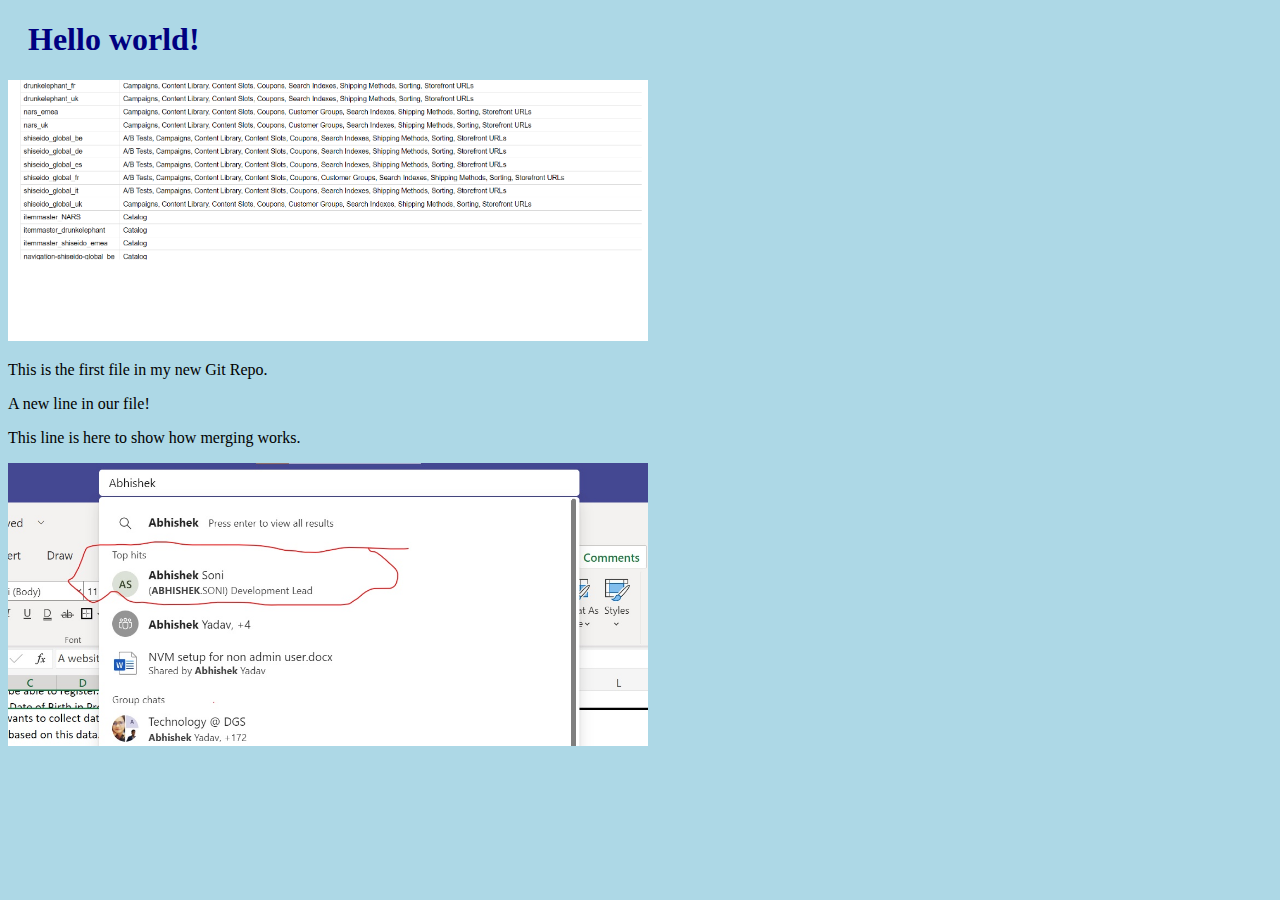
==== index.html @ 45ba53ca "Updated index.html. Resized image" ====
<!DOCTYPE html>
<html>
<head>
<title>Hello World!</title>
<link rel="stylesheet" href="bluestyle.css">
</head>
<body>

<h1>Hello world!</h1>
<div><img src="./Untitled.png" alt="Hello World from Space"
    style="width:100%;max-width:640px"></div>
<p>This is the first file in my new Git Repo.</p>
<p>A new line in our file!</p>
<p>This line is here to show how merging works.</p><div><img src="./Attach-doc.jpg" alt="Hello Git" style="width:100%;max-width:640px"></div>


</body>
</html>
---- bluestyle.css ----
body {
    background-color: lightblue;
    }
    
    h1 {
    color: navy;
    margin-left: 20px;
    }
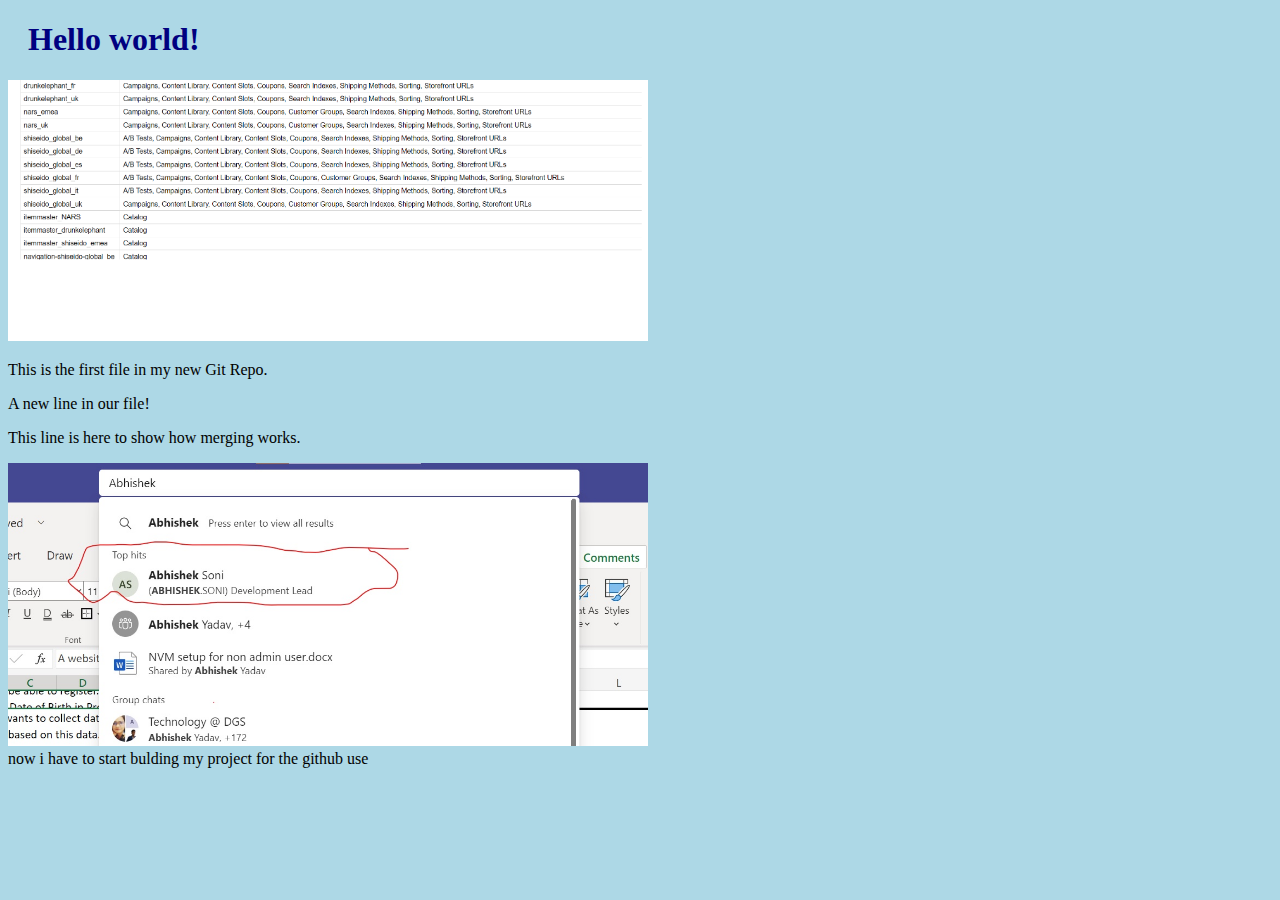
==== commit a60a8731: "change 1" ====
--- a/index.html
+++ b/index.html
@@ -12,7 +12,7 @@
 <p>This is the first file in my new Git Repo.</p>
 <p>A new line in our file!</p>
 <p>This line is here to show how merging works.</p><div><img src="./Attach-doc.jpg" alt="Hello Git" style="width:100%;max-width:640px"></div>
-
+<div>now i have to start bulding my project for the github use</div>
 
 </body>
 </html>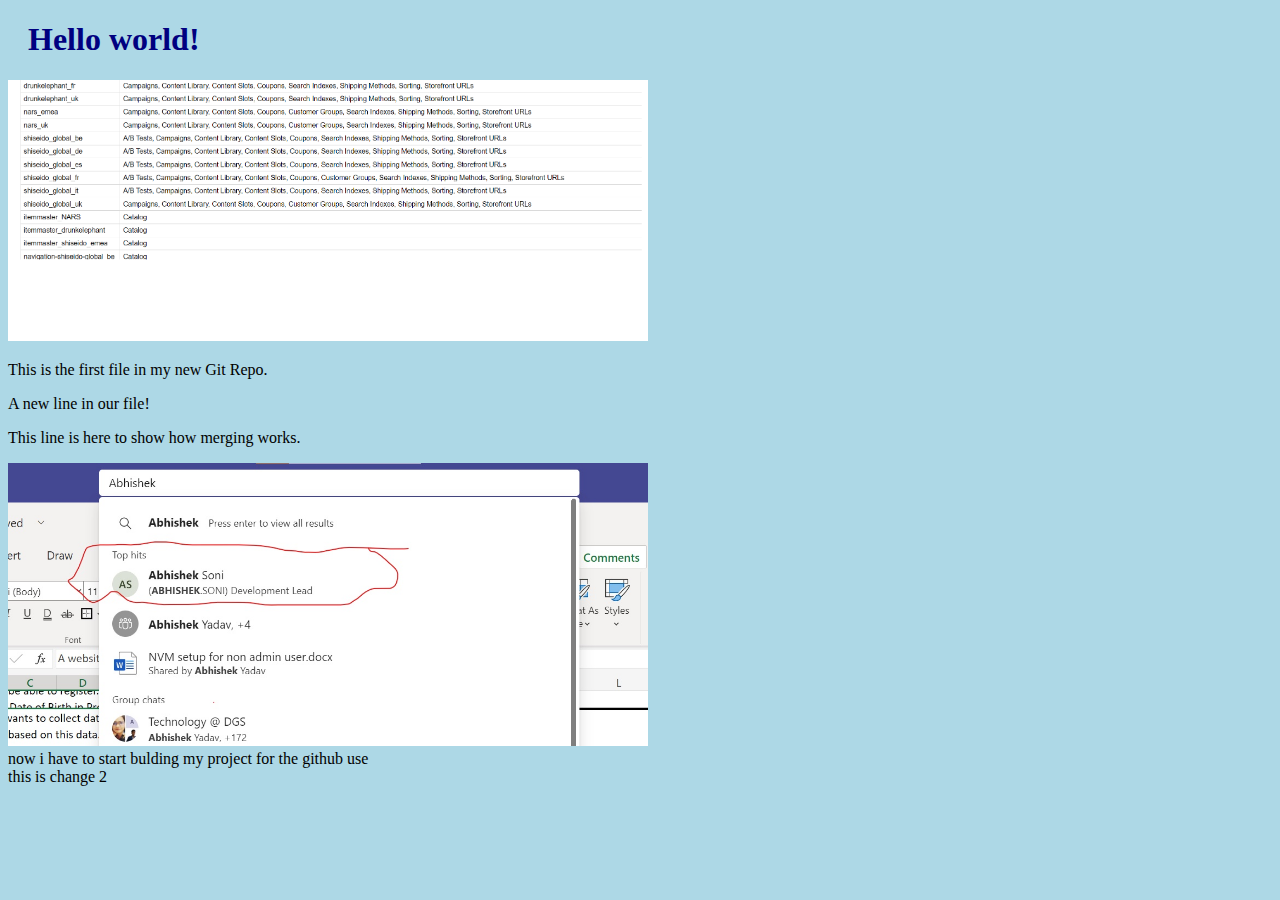
==== commit cd3a5b9b: "new change" ====
--- a/index.html
+++ b/index.html
@@ -13,6 +13,6 @@
 <p>A new line in our file!</p>
 <p>This line is here to show how merging works.</p><div><img src="./Attach-doc.jpg" alt="Hello Git" style="width:100%;max-width:640px"></div>
 <div>now i have to start bulding my project for the github use</div>
-
+<div>this is change 2</div>
 </body>
 </html>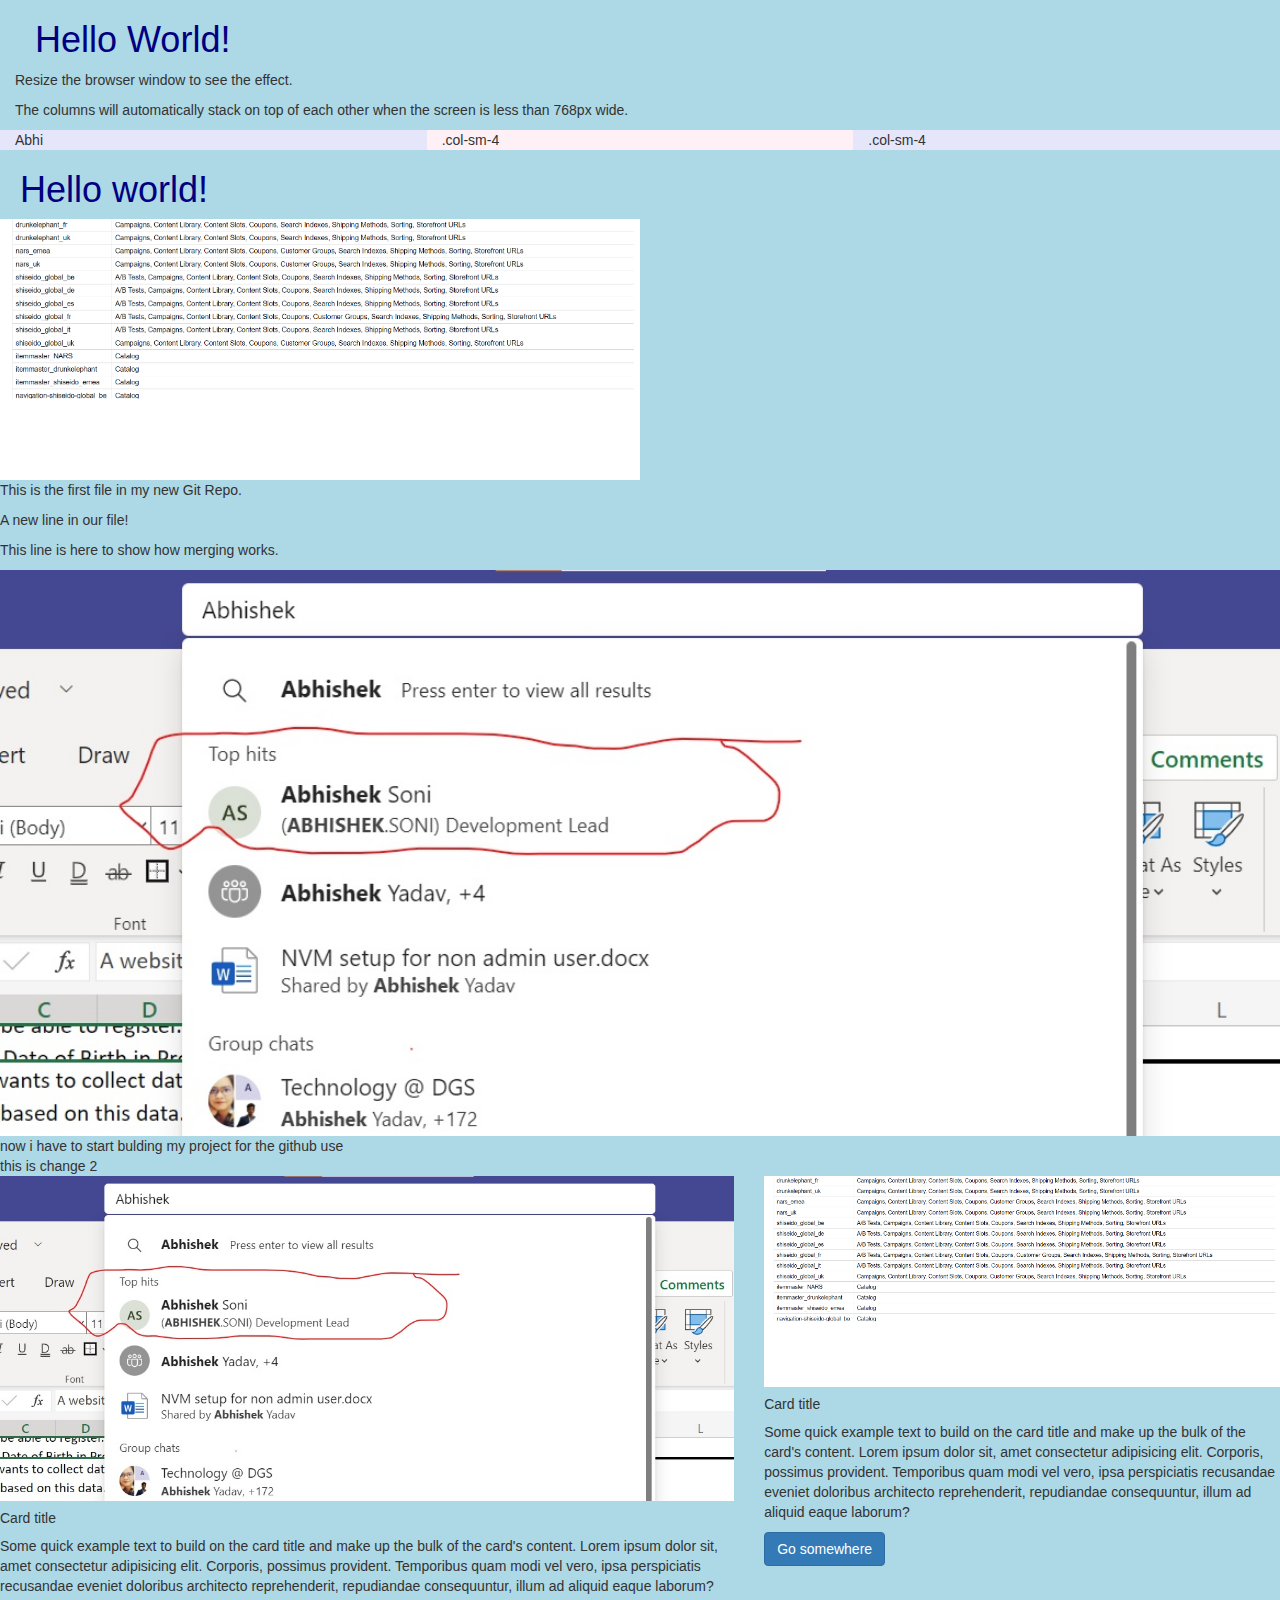
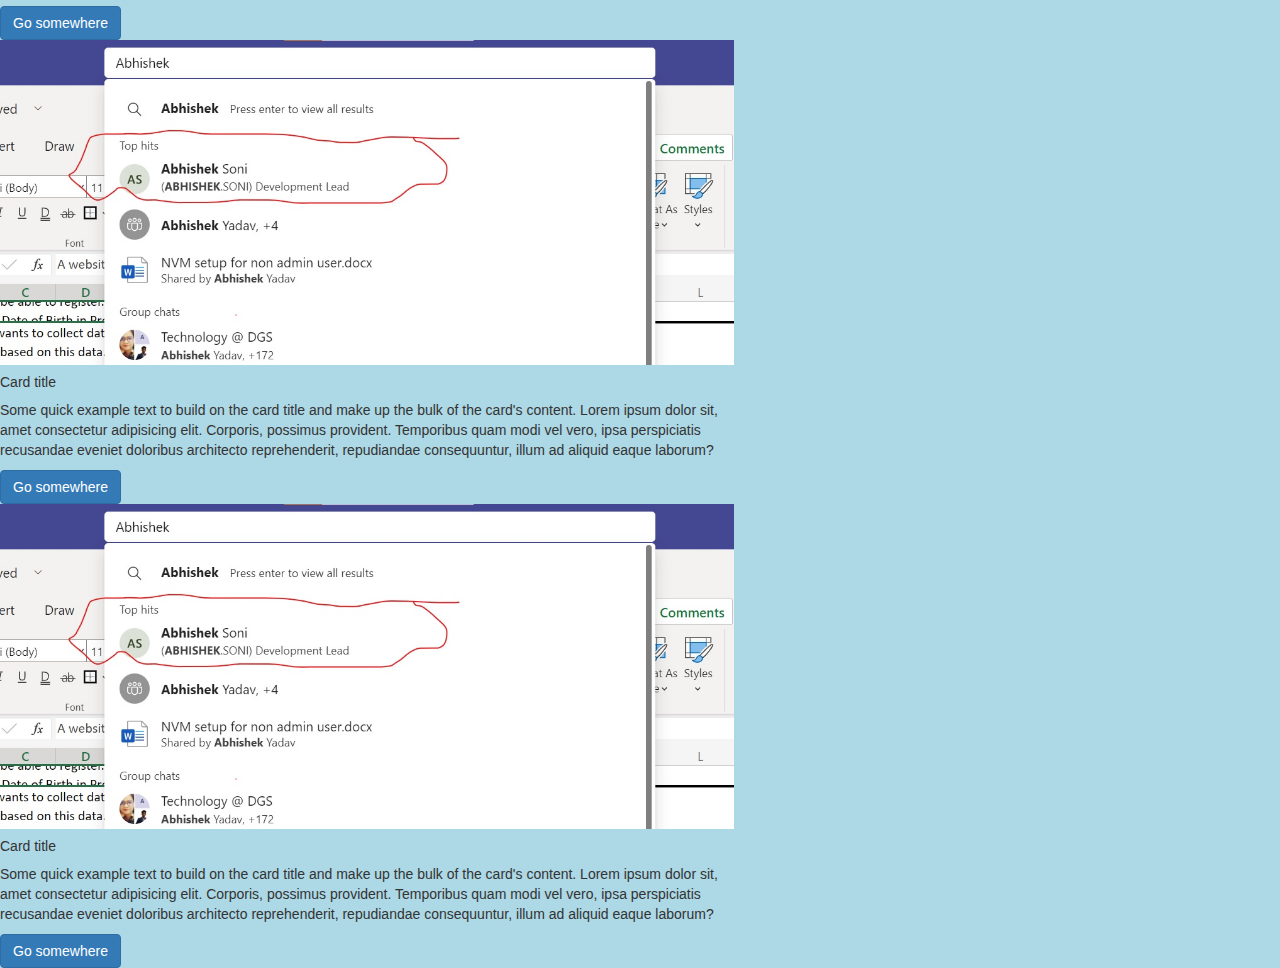
==== commit eed42309: "added bootstrap" ====
--- a/index.html
+++ b/index.html
@@ -1,18 +1,77 @@
+
+
 <!DOCTYPE html>
-<html>
+<html lang="en">
 <head>
-<title>Hello World!</title>
-<link rel="stylesheet" href="bluestyle.css">
+  <title>Hello world</title>
+  <meta charset="utf-8">
+  <meta name="viewport" content="width=device-width, initial-scale=1">
+  <link rel="stylesheet" href="https://maxcdn.bootstrapcdn.com/bootstrap/3.4.1/css/bootstrap.min.css">
+  <link rel="stylesheet" href="./bluestyle.css">
+  <script src="https://ajax.googleapis.com/ajax/libs/jquery/3.6.4/jquery.min.js"></script>
+  <script src="https://maxcdn.bootstrapcdn.com/bootstrap/3.4.1/js/bootstrap.min.js"></script>
 </head>
 <body>
+
+<div class="container-fluid">
+  <h1>Hello World!</h1>
+  <p>Resize the browser window to see the effect.</p>
+  <p>The columns will automatically stack on top of each other when the screen is less than 768px wide.</p>
+  <div class="row">
+    <div class="col-sm-4" style="background-color:lavender;">Abhi</div>
+    <div class="col-sm-4" style="background-color:lavenderblush;">.col-sm-4</div>
+    <div class="col-sm-4" style="background-color:lavender;">.col-sm-4</div>
+  </div>
+</div>
 
 <h1>Hello world!</h1>
 <div><img src="./Untitled.png" alt="Hello World from Space"
     style="width:100%;max-width:640px"></div>
 <p>This is the first file in my new Git Repo.</p>
 <p>A new line in our file!</p>
-<p>This line is here to show how merging works.</p><div><img src="./Attach-doc.jpg" alt="Hello Git" style="width:100%;max-width:640px"></div>
+<p>This line is here to show how merging works.</p>
+<div><img src="./Attach-doc.jpg" alt="Hello Git" style="width:100%; ax-width:640px"></div>
 <div>now i have to start bulding my project for the github use</div>
 <div>this is change 2</div>
+    <div class="row">
+        <div class="col-sm-7">
+               <div class="card" >
+                <img class="card-img-top" style="width: 100%;" src="./Attach-doc.jpg" alt="Card image cap">
+                <div class="card-body">
+                  <h5 class="card-title">Card title</h5>
+                  <p class="card-text">Some quick example text to build on the card title and make up the bulk of the card's content. Lorem ipsum dolor sit, amet consectetur adipisicing elit. Corporis, possimus provident. Temporibus quam modi vel vero, ipsa perspiciatis recusandae eveniet doloribus architecto reprehenderit, repudiandae consequuntur, illum ad aliquid eaque laborum?</p>
+                  <a href="#" class="btn btn-primary">Go somewhere</a>
+                </div>
+              </div>
+               <div class="card" >
+                <img class="card-img-top" style="width: 100%;" src="./Attach-doc.jpg" alt="Card image cap">
+                <div class="card-body">
+                  <h5 class="card-title">Card title</h5>
+                  <p class="card-text">Some quick example text to build on the card title and make up the bulk of the card's content. Lorem ipsum dolor sit, amet consectetur adipisicing elit. Corporis, possimus provident. Temporibus quam modi vel vero, ipsa perspiciatis recusandae eveniet doloribus architecto reprehenderit, repudiandae consequuntur, illum ad aliquid eaque laborum?</p>
+                  <a href="#" class="btn btn-primary">Go somewhere</a>
+                </div>
+              </div>
+               <div class="card" >
+                <img class="card-img-top" style="width: 100%;" src="./Attach-doc.jpg" alt="Card image cap">
+                <div class="card-body">
+                  <h5 class="card-title">Card title</h5>
+                  <p class="card-text">Some quick example text to build on the card title and make up the bulk of the card's content. Lorem ipsum dolor sit, amet consectetur adipisicing elit. Corporis, possimus provident. Temporibus quam modi vel vero, ipsa perspiciatis recusandae eveniet doloribus architecto reprehenderit, repudiandae consequuntur, illum ad aliquid eaque laborum?</p>
+                  <a href="#" class="btn btn-primary">Go somewhere</a>
+                </div>
+              </div>
+        </div>
+        <div class="col-sm-5">
+            <div class="card" >
+                <img class="card-img-top" style="width: 100%;" src="./Untitled.png" alt="Card image cap">
+                <div class="card-body">
+                  <h5 class="card-title">Card title</h5>
+                  <p class="card-text">Some quick example text to build on the card title and make up the bulk of the card's content. Lorem ipsum dolor sit, amet consectetur adipisicing elit. Corporis, possimus provident. Temporibus quam modi vel vero, ipsa perspiciatis recusandae eveniet doloribus architecto reprehenderit, repudiandae consequuntur, illum ad aliquid eaque laborum?</p>
+                  <a href="#" class="btn btn-primary">Go somewhere</a>
+                </div>
+              </div>
+        </div>
+    </div>
+
+
 </body>
-</html>+</html>
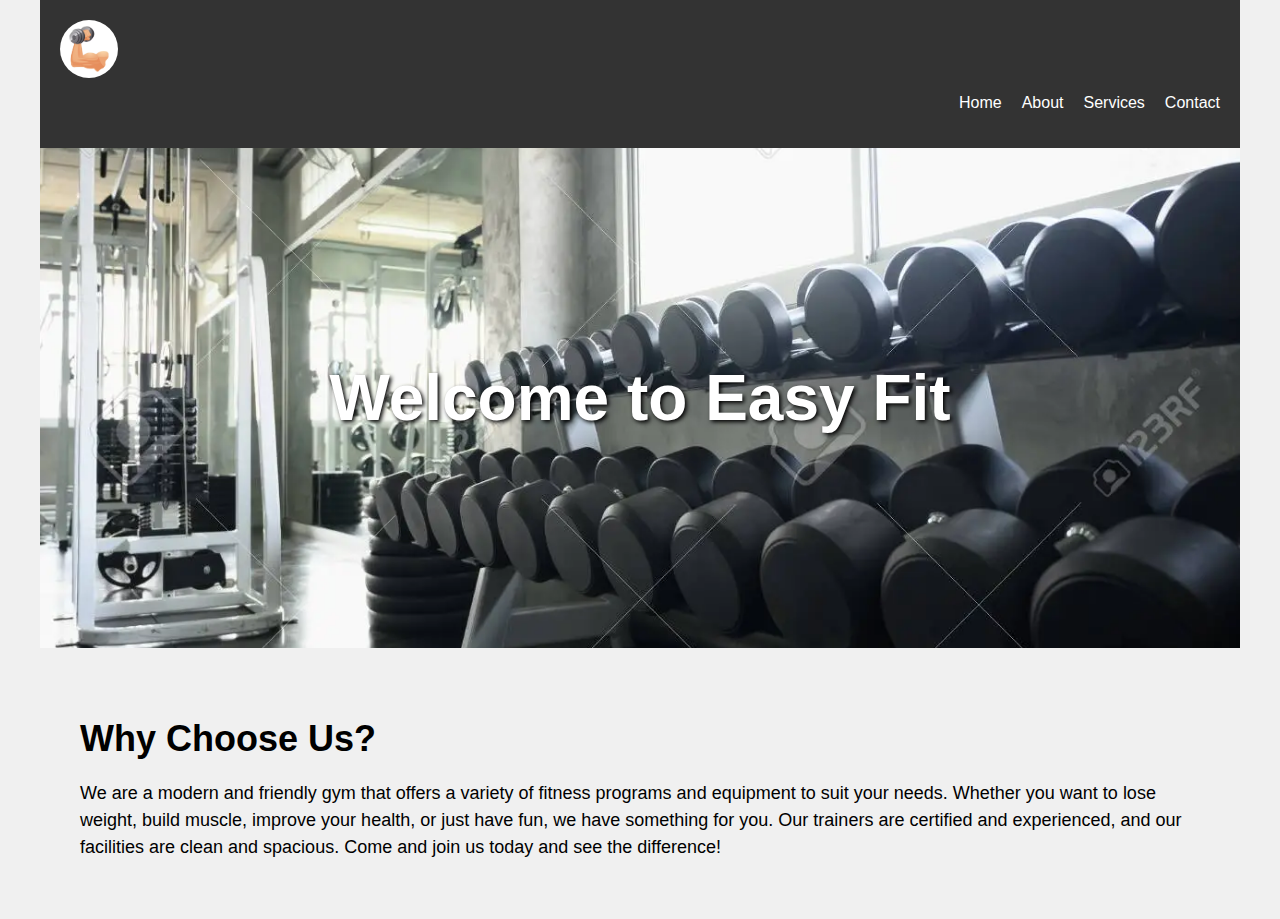
==== commit 3a95f2bb: "changes to gym website" ====
--- a/index.html
+++ b/index.html
@@ -1,77 +1,36 @@
 
-
-<!DOCTYPE html>
-<html lang="en">
-<head>
-  <title>Hello world</title>
-  <meta charset="utf-8">
-  <meta name="viewport" content="width=device-width, initial-scale=1">
-  <link rel="stylesheet" href="https://maxcdn.bootstrapcdn.com/bootstrap/3.4.1/css/bootstrap.min.css">
-  <link rel="stylesheet" href="./bluestyle.css">
-  <script src="https://ajax.googleapis.com/ajax/libs/jquery/3.6.4/jquery.min.js"></script>
-  <script src="https://maxcdn.bootstrapcdn.com/bootstrap/3.4.1/js/bootstrap.min.js"></script>
+<html>
+    <head>
+        <title>Easy fit corporation</title>
+        <link rel="stylesheet" href="bluestyle.css">
 </head>
 <body>
-
-<div class="container-fluid">
-  <h1>Hello World!</h1>
-  <p>Resize the browser window to see the effect.</p>
-  <p>The columns will automatically stack on top of each other when the screen is less than 768px wide.</p>
-  <div class="row">
-    <div class="col-sm-4" style="background-color:lavender;">Abhi</div>
-    <div class="col-sm-4" style="background-color:lavenderblush;">.col-sm-4</div>
-    <div class="col-sm-4" style="background-color:lavender;">.col-sm-4</div>
-  </div>
-</div>
-
-<h1>Hello world!</h1>
-<div><img src="./Untitled.png" alt="Hello World from Space"
-    style="width:100%;max-width:640px"></div>
-<p>This is the first file in my new Git Repo.</p>
-<p>A new line in our file!</p>
-<p>This line is here to show how merging works.</p>
-<div><img src="./Attach-doc.jpg" alt="Hello Git" style="width:100%; ax-width:640px"></div>
-<div>now i have to start bulding my project for the github use</div>
-<div>this is change 2</div>
-    <div class="row">
-        <div class="col-sm-7">
-               <div class="card" >
-                <img class="card-img-top" style="width: 100%;" src="./Attach-doc.jpg" alt="Card image cap">
-                <div class="card-body">
-                  <h5 class="card-title">Card title</h5>
-                  <p class="card-text">Some quick example text to build on the card title and make up the bulk of the card's content. Lorem ipsum dolor sit, amet consectetur adipisicing elit. Corporis, possimus provident. Temporibus quam modi vel vero, ipsa perspiciatis recusandae eveniet doloribus architecto reprehenderit, repudiandae consequuntur, illum ad aliquid eaque laborum?</p>
-                  <a href="#" class="btn btn-primary">Go somewhere</a>
-                </div>
-              </div>
-               <div class="card" >
-                <img class="card-img-top" style="width: 100%;" src="./Attach-doc.jpg" alt="Card image cap">
-                <div class="card-body">
-                  <h5 class="card-title">Card title</h5>
-                  <p class="card-text">Some quick example text to build on the card title and make up the bulk of the card's content. Lorem ipsum dolor sit, amet consectetur adipisicing elit. Corporis, possimus provident. Temporibus quam modi vel vero, ipsa perspiciatis recusandae eveniet doloribus architecto reprehenderit, repudiandae consequuntur, illum ad aliquid eaque laborum?</p>
-                  <a href="#" class="btn btn-primary">Go somewhere</a>
-                </div>
-              </div>
-               <div class="card" >
-                <img class="card-img-top" style="width: 100%;" src="./Attach-doc.jpg" alt="Card image cap">
-                <div class="card-body">
-                  <h5 class="card-title">Card title</h5>
-                  <p class="card-text">Some quick example text to build on the card title and make up the bulk of the card's content. Lorem ipsum dolor sit, amet consectetur adipisicing elit. Corporis, possimus provident. Temporibus quam modi vel vero, ipsa perspiciatis recusandae eveniet doloribus architecto reprehenderit, repudiandae consequuntur, illum ad aliquid eaque laborum?</p>
-                  <a href="#" class="btn btn-primary">Go somewhere</a>
-                </div>
-              </div>
-        </div>
-        <div class="col-sm-5">
-            <div class="card" >
-                <img class="card-img-top" style="width: 100%;" src="./Untitled.png" alt="Card image cap">
-                <div class="card-body">
-                  <h5 class="card-title">Card title</h5>
-                  <p class="card-text">Some quick example text to build on the card title and make up the bulk of the card's content. Lorem ipsum dolor sit, amet consectetur adipisicing elit. Corporis, possimus provident. Temporibus quam modi vel vero, ipsa perspiciatis recusandae eveniet doloribus architecto reprehenderit, repudiandae consequuntur, illum ad aliquid eaque laborum?</p>
-                  <a href="#" class="btn btn-primary">Go somewhere</a>
-                </div>
-              </div>
-        </div>
+  <div class="container">
+    <!-- Create a header with a logo and a navigation menu -->
+    <div class="header">
+      <div class="logo">
+        <img src="./brawny-caucasian-arm_1284-13546.avif" alt="Easy_fit" style="width: 5%; height: auto; border-radius: 50%;" >
+      </div>
+      <div>
+        <ul class="nav">
+          <li><a href="#">Home</a></li>
+          <li><a href="#">About</a></li>
+          <li><a href="#">Services</a></li>
+          <li><a href="#">Contact</a></li>
+        </ul>
+      </div>
     </div>
 
+    <!-- Create a banner with a large heading -->
+    <div class="banner">
+      <h1>Welcome to Easy Fit</h1>
+    </div>
 
+    <!-- Create some content with a subheading and a paragraph -->
+    <div class="content">
+      <h2>Why Choose Us?</h2>
+      <p>We are a modern and friendly gym that offers a variety of fitness programs and equipment to suit your needs. Whether you want to lose weight, build muscle, improve your health, or just have fun, we have something for you. Our trainers are certified and experienced, and our facilities are clean and spacious. Come and join us today and see the difference!</p>
+    </div>
+  </div>
 </body>
 </html>
--- a/bluestyle.css
+++ b/bluestyle.css
@@ -1,8 +1,62 @@
 body {
-    background-color: lightblue;
-    }
-    
-    h1 {
-    color: navy;
+    font-family: Arial, sans-serif;
+    margin: 0;
+    background-color: #f0f0f0;
+  }
+
+  .container {
+    max-width: 1200px;
+    margin: 0 auto;
+  }
+
+  .header {
+    background-color: #333;
+    color: white;
+    padding: 20px;
+  }
+
+
+  .nav {
+    list-style: none;
+    display: flex;
+    justify-content: flex-end;
+  }
+
+  .nav li {
     margin-left: 20px;
-    }+  }
+
+  .nav a {
+    color: white;
+    text-decoration: none;
+  }
+
+  .banner {
+    height: 500px;
+    background-image: url("./gymbanner.jpg");
+    background-size: cover;
+    background-position: center;
+    display: flex;
+    align-items: center;
+    justify-content: center;
+  }
+
+  .banner h1 {
+    color: white;
+    font-size: 64px;
+    text-shadow: 2px 2px 4px black;
+  }
+
+  .content {
+    padding: 40px;
+  }
+
+  .content h2 {
+    font-size: 36px;
+    margin-bottom: 20px;
+  }
+
+  .content p {
+    font-size: 18px;
+    line-height: 1.5;
+  }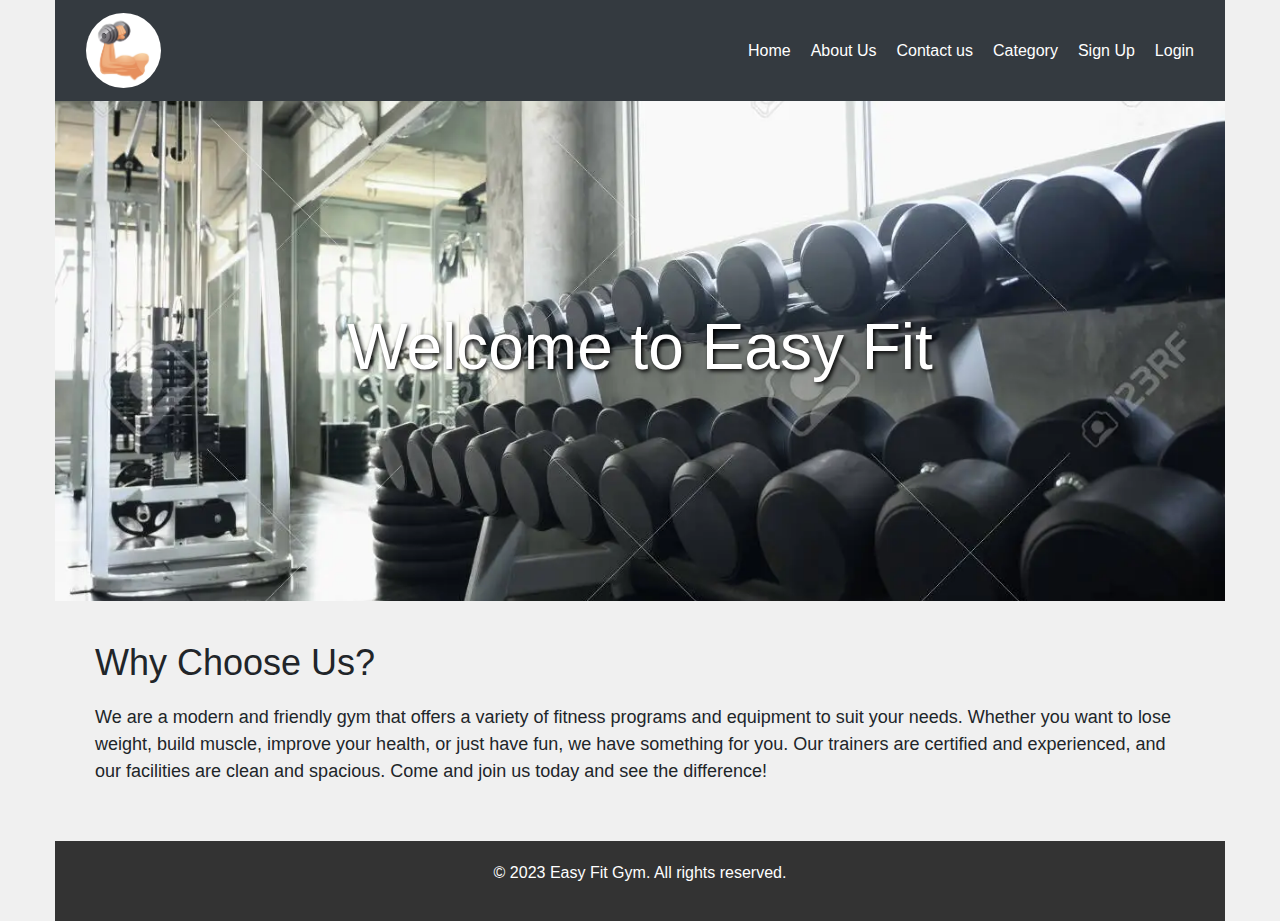
==== commit 8c5679b7: "changed subject of the project with its layout" ====
--- a/index.html
+++ b/index.html
@@ -2,24 +2,38 @@
 <html>
     <head>
         <title>Easy fit corporation</title>
-        <link rel="stylesheet" href="bluestyle.css">
+        <link rel="stylesheet" href="https://stackpath.bootstrapcdn.com/bootstrap/4.3.1/css/bootstrap.min.css" integrity="sha384-ggOyR0iXCbMQv3Xipma34MD+dH/1fQ784/j6cY/iJTQUOhcWr7x9JvoRxT2MZw1T" crossorigin="anonymous">
+        <link rel="stylesheet" href="./styles/bluestyle.css">
 </head>
 <body>
+  
   <div class="container">
-    <!-- Create a header with a logo and a navigation menu -->
-    <div class="header">
-      <div class="logo">
-        <img src="./brawny-caucasian-arm_1284-13546.avif" alt="Easy_fit" style="width: 5%; height: auto; border-radius: 50%;" >
+
+    <nav class="navbar navbar-expand-lg navbar-dark bg-dark">
+      <div class="container-fluid">
+        <div class="navbar-header">
+          <button class="navbar-toggler" type="button" data-toggle="collapse" data-target="#navbarTogglerDemo02" aria-controls="navbarTogglerDemo02" aria-expanded="false" aria-label="Toggle navigation">
+            <span class="navbar-toggler-icon"></span>
+          </button>
+          <a class="navbar-brand" href="#">     <div class="logo">
+            <img src="./assets/brawny-caucasian-arm_1284-13546.avif" alt="Easy_fit" style="width: 12%; height: auto; border-radius: 50%;" >
+          </div></a>
+        </div>
+        <div class="collapse navbar-collapse" id="myNavbar">
+          <ul class="nav navbar-nav">
+            <li class="active"><a href="#">Home</a></li>
+            <li><a href="./pages/">About Us</a></li>
+            <li><a href="#">Contact us</a></li>
+            <li><a href="#">Category</a></li>
+          </ul>
+          <ul class="nav navbar-nav navbar-right">
+            <li><a href="#"><span class="glyphicon glyphicon-user"></span> Sign Up</a></li>
+            <li><a href="#"><span class="glyphicon glyphicon-log-in"></span> Login</a></li>
+          </ul>
+        </div>
       </div>
-      <div>
-        <ul class="nav">
-          <li><a href="#">Home</a></li>
-          <li><a href="#">About</a></li>
-          <li><a href="#">Services</a></li>
-          <li><a href="#">Contact</a></li>
-        </ul>
-      </div>
-    </div>
+    </nav>
+       
 
     <!-- Create a banner with a large heading -->
     <div class="banner">
@@ -31,6 +45,9 @@
       <h2>Why Choose Us?</h2>
       <p>We are a modern and friendly gym that offers a variety of fitness programs and equipment to suit your needs. Whether you want to lose weight, build muscle, improve your health, or just have fun, we have something for you. Our trainers are certified and experienced, and our facilities are clean and spacious. Come and join us today and see the difference!</p>
     </div>
+    <footer>
+      <p>&copy; 2023 Easy Fit Gym. All rights reserved.</p>
+    </footer>
   </div>
 </body>
 </html>
--- a/styles/bluestyle.css
+++ b/styles/bluestyle.css
@@ -0,0 +1,70 @@
+body {
+    font-family: Arial, sans-serif;
+    margin: 0;
+    background-color: #f0f0f0;
+  }
+
+  .container {
+    max-width: 1200px;
+    margin: 0 auto;
+  }
+
+  .header {
+    background-color: #333;
+    color: white;
+    padding: 20px;
+  }
+
+
+  .nav {
+    list-style: none;
+    display: flex;
+    justify-content: flex-end;
+  }
+
+  .nav li {
+    margin-left: 20px;
+  }
+
+  .nav a {
+    color: white;
+    text-decoration: none;
+  }
+
+  .banner {
+    height: 500px;
+    background-image: url("../assets/gymbanner.jpg");
+    background-size: cover;
+    background-position: center;
+    display: flex;
+    align-items: center;
+    justify-content: center;
+  }
+
+  .banner h1 {
+    color: white;
+    font-size: 64px;
+    text-shadow: 2px 2px 4px black;
+  }
+
+  .content {
+    padding: 40px;
+  }
+
+  .content h2 {
+    font-size: 36px;
+    margin-bottom: 20px;
+  }
+
+  .content p {
+    font-size: 18px;
+    line-height: 1.5;
+  }
+
+  
+  footer {
+    background-color: #333;
+    color: #fff;
+    padding: 20px;
+    text-align: center;
+  }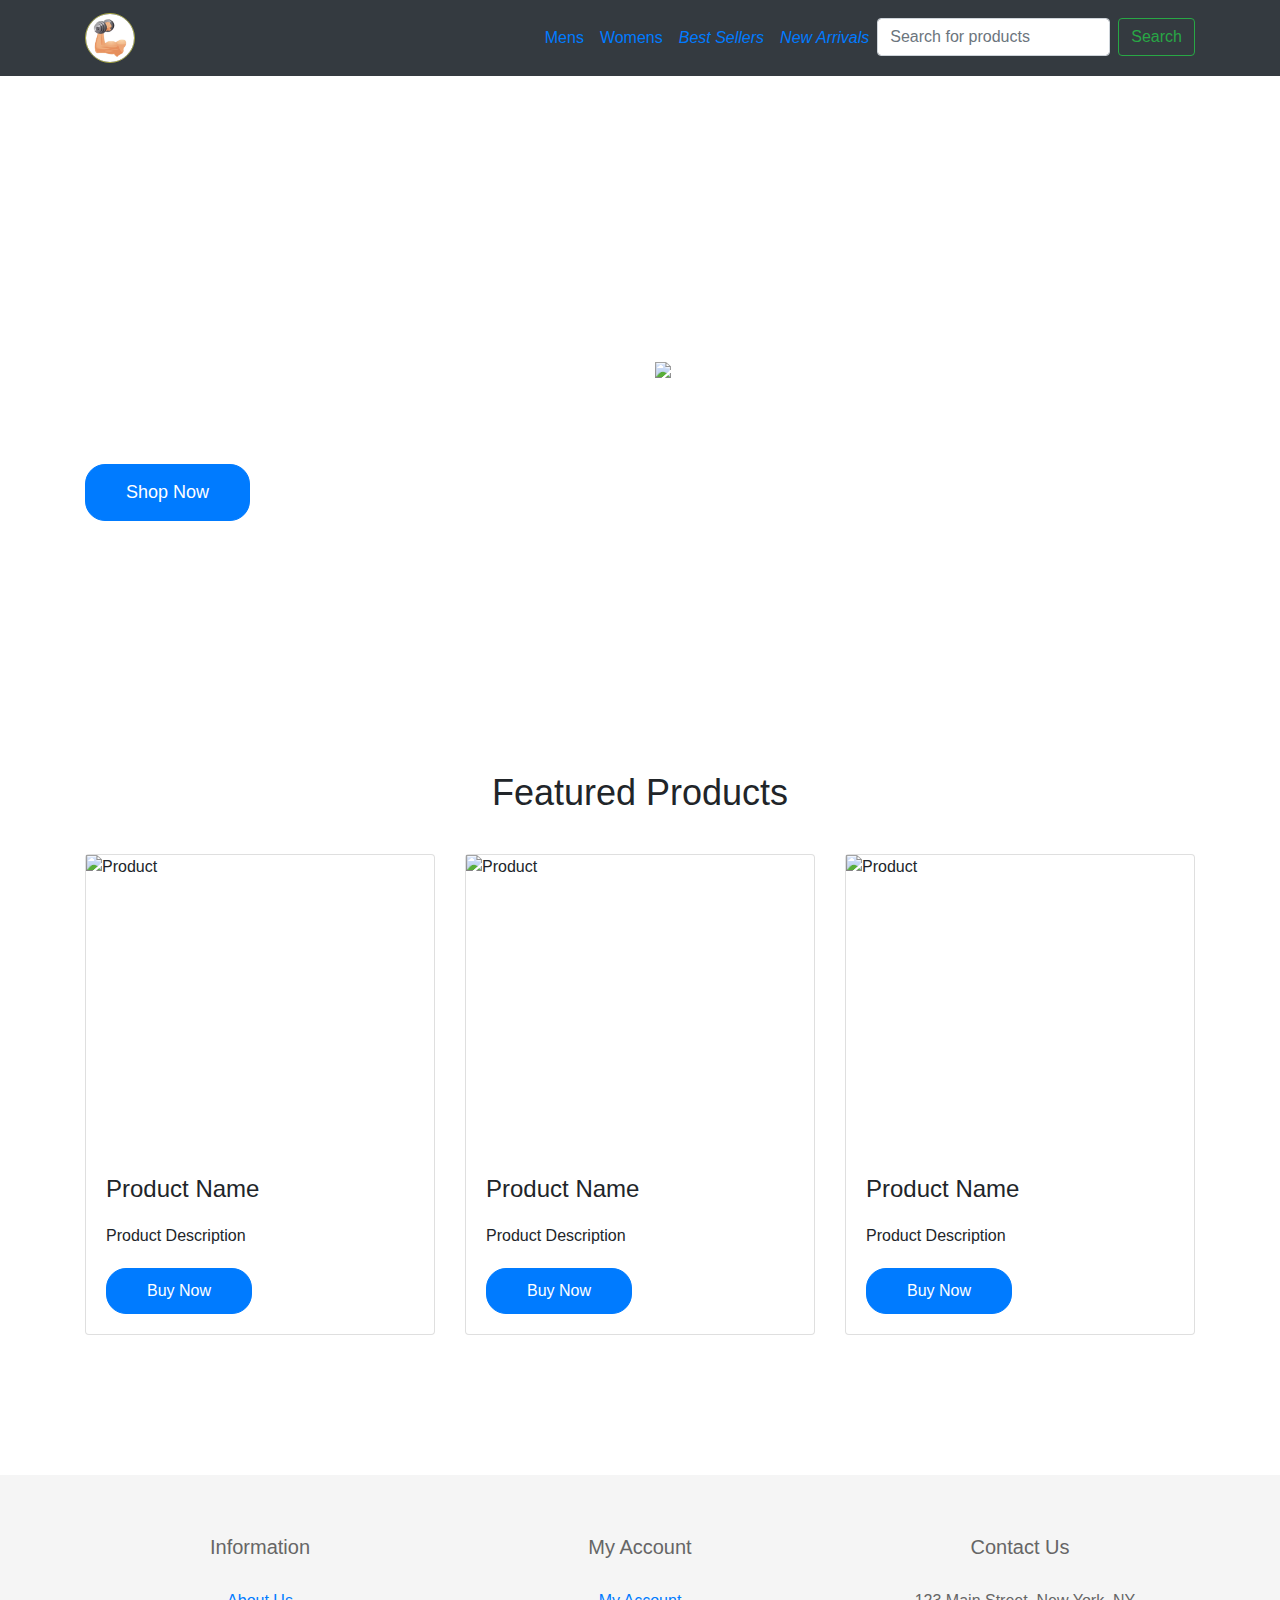
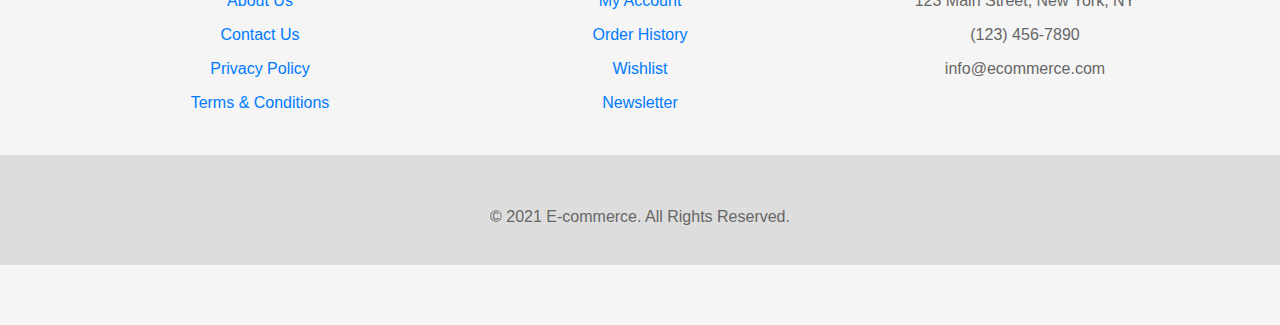
==== commit 694652b8: "fixed index file space problem" ====
--- a/index.html
+++ b/index.html
@@ -1,53 +1,238 @@
-
+<!DOCTYPE html>
 <html>
-    <head>
-        <title>Easy fit corporation</title>
-        <link rel="stylesheet" href="https://stackpath.bootstrapcdn.com/bootstrap/4.3.1/css/bootstrap.min.css" integrity="sha384-ggOyR0iXCbMQv3Xipma34MD+dH/1fQ784/j6cY/iJTQUOhcWr7x9JvoRxT2MZw1T" crossorigin="anonymous">
-        <link rel="stylesheet" href="./styles/bluestyle.css">
+<head>
+	<title>E-commerce Homepage</title>
+	<!-- Bootstrap CSS -->
+	<link rel="stylesheet" href="https://stackpath.bootstrapcdn.com/bootstrap/4.5.2/css/bootstrap.min.css" integrity="sha384-OgVRvuATP1z7JjHLkuOU7Xw704+h835Lr+6QL9UvYjZE3Ipu6Tp75j7Bh/kR0JKI" crossorigin="anonymous">
+	<!-- jQuery -->
+	<script src="https://code.jquery.com/jquery-3.5.1.min.js" integrity="sha384-DfXdz2htPH0lsSSs5nCTpuj/zy4C+OGpamoFVy38MVBnE+IbbVYUew+OrCXaRkfj" crossorigin="anonymous"></script>
+    <link rel="stylesheet" href="https://stackpath.bootstrapcdn.com/bootstrap/4.3.1/css/bootstrap.min.css" integrity="sha384-ggOyR0iXCbMQv3Xipma34MD+dH/1fQ784/j6cY/iJTQUOhcWr7x9JvoRxT2MZw1T" crossorigin="anonymous">
+	<!-- Bootstrap JS -->
+	<script src="https://stackpath.bootstrapcdn.com/bootstrap/4.5.2/js/bootstrap.min.js" integrity="sha384-OgVRvuATP1z7JjHLkuOU7Xw704+h835Lr+6QL9UvYjZE3Ipu6Tp75j7Bh/kR0JKI" crossorigin="anonymous"></script>
+    <style>
+        .hero {
+            background-image: url('https://images.wallpaperscraft.com/image/single/sea_rock_stones_968914_300x168.jpg');
+            background-size: cover;
+            background-position: center center;
+            color: #fff;
+            padding: 150px 0;
+        }
+        .hero h1 {
+            font-size: 48px;
+            margin-bottom: 20px;
+        }
+        .hero p {
+            font-size: 20px;
+            margin-bottom: 40px;
+        }
+        .hero button {
+            font-size: 18px;
+            padding: 14px 40px;
+        }
+        </style>
+
+
+<style>
+    .footer {
+        background-color: #f5f5f5;
+        padding: 60px 0;
+        color: #666;
+        text-align: center;
+    }
+    .footer h5 {
+        margin-bottom: 30px;
+    }
+    .footer ul {
+        list-style: none;
+        padding: 0;
+        margin-bottom: 30px;
+    }
+    .footer li {
+        padding-bottom: 10px;
+    }
+    .footer i {
+        margin-right: 10px;
+    }
+    .footer p {
+        margin-top: 30px;
+    }
+    .footer-bottom {
+        background-color: #ddd;
+        padding: 20px 0;
+    }
+    </style>
+
+<style>
+    .products {
+        padding: 100px 0;
+    }
+    .section-title {
+        font-size: 36px;
+        margin-bottom: 40px;
+        text-align: center;
+    }
+    .card {
+        margin-bottom: 40px;
+    }
+    .card img {
+        height: 300px;
+        object-fit: cover;
+    }
+    .card-title {
+        font-size: 24px;
+        margin-bottom: 20px;
+    }
+    .card-text {
+        margin-bottom: 20px;
+    }
+    .btn-primary {
+        border-radius: 20px;
+        padding: 10px 40px;
+    }
+    </style>
 </head>
 <body>
-  
-  <div class="container">
-
-    <nav class="navbar navbar-expand-lg navbar-dark bg-dark">
-      <div class="container-fluid">
-        <div class="navbar-header">
-          <button class="navbar-toggler" type="button" data-toggle="collapse" data-target="#navbarTogglerDemo02" aria-controls="navbarTogglerDemo02" aria-expanded="false" aria-label="Toggle navigation">
-            <span class="navbar-toggler-icon"></span>
-          </button>
-          <a class="navbar-brand" href="#">     <div class="logo">
-            <img src="./assets/brawny-caucasian-arm_1284-13546.avif" alt="Easy_fit" style="width: 12%; height: auto; border-radius: 50%;" >
-          </div></a>
+
+    <nav class="navbar navbar-expand-lg navbar-inverse bg-dark">
+        <div class="container">
+            <a class="navbar-brand" href="#"><img src="./assets/brawny-caucasian-arm_1284-13546.avif" style="width: 50px; height: auto; border-radius: 50%; border: 1px solid rgb(170, 170, 68);" alt=""></a>
+            <button class="navbar-toggler" type="button" data-toggle="collapse" data-target="#navbarNav" aria-controls="navbarNav" aria-expanded="false" aria-label="Toggle navigation">
+                <span class="navbar-toggler-icon"></span>
+            </button>
+            <div class="collapse navbar-collapse" id="navbarNav">
+                <ul class="navbar-nav ml-auto">
+                    <li class="nav-item dropdown">
+                        <a class="nav-link" href="#">
+                          Mens
+                        </a>
+                      </li>
+                    <li class="nav-item">
+                        
+                        <a class="nav-link" href="#"><i class="fas fa-shopping-cart"></i>Womens</a>
+                    </li>
+                    <li class="nav-item">
+                        <a class="nav-link" href="#"><i class="fas fa-shopping-cart">Best Sellers</i></a>
+                    </li>
+                    <li class="nav-item">
+                        <a class="nav-link" href="#"><i class="fas fa-shopping-cart">New Arrivals</i></a>
+                    </li>
+                    <li class="nav-item">
+                        <form class="form-inline my-2 my-lg-0">
+                            <input class="form-control mr-sm-2" type="search" placeholder="Search for products" aria-label="Search">
+                            <button class="btn btn-outline-success my-2 my-sm-0" type="submit">Search</button>
+                        </form>
+                    </li>
+                </ul>
+            </div>
         </div>
-        <div class="collapse navbar-collapse" id="myNavbar">
-          <ul class="nav navbar-nav">
-            <li class="active"><a href="#">Home</a></li>
-            <li><a href="./pages/">About Us</a></li>
-            <li><a href="#">Contact us</a></li>
-            <li><a href="#">Category</a></li>
-          </ul>
-          <ul class="nav navbar-nav navbar-right">
-            <li><a href="#"><span class="glyphicon glyphicon-user"></span> Sign Up</a></li>
-            <li><a href="#"><span class="glyphicon glyphicon-log-in"></span> Login</a></li>
-          </ul>
+    </nav>
+    
+
+    <section class="hero">
+        <div class="container">
+            <div class="row align-items-center">
+                <div class="col-lg-6">
+                    <h1>Welcome to our store</h1>
+                    <p>Lorem ipsum dolor sit amet, consectetur adipiscing elit. Sed euismod justo sapien, at pellentesque urna consequat at. Aliquam vel justo varius, consequat nunc sit amet, vestibulum nisi.</p>
+                    <button class="btn btn-primary">Shop Now</button>
+                </div>
+                <div class="col-lg-6">
+                    <img src="https://www.researchgate.net/profile/Ana-Belen-Petro/publication/221121660/figure/fig1/AS:393937056485384@1470933321643/Top-original-image-600-400-pixels-Bottom-two-representations-of-the-original.png" alt="Image" class="img-fluid">
+                </div>
+            </div>
         </div>
-      </div>
-    </nav>
-       
-
-    <!-- Create a banner with a large heading -->
-    <div class="banner">
-      <h1>Welcome to Easy Fit</h1>
-    </div>
-
-    <!-- Create some content with a subheading and a paragraph -->
-    <div class="content">
-      <h2>Why Choose Us?</h2>
-      <p>We are a modern and friendly gym that offers a variety of fitness programs and equipment to suit your needs. Whether you want to lose weight, build muscle, improve your health, or just have fun, we have something for you. Our trainers are certified and experienced, and our facilities are clean and spacious. Come and join us today and see the difference!</p>
-    </div>
-    <footer>
-      <p>&copy; 2023 Easy Fit Gym. All rights reserved.</p>
-    </footer>
-  </div>
+    </section>
+    
+
+
+<section class="products">
+	<div class="container">
+		<h2 class="section-title">Featured Products</h2>
+		<div class="row">
+			<div class="col-lg-4">
+				<div class="card">
+					<img src="https://www.researchgate.net/profile/Ana-Belen-Petro/publication/221121660/figure/fig1/AS:393937056485384@1470933321643/Top-original-image-600-400-pixels-Bottom-two-representations-of-the-original.png" alt="Product">
+					<div class="card-body">
+						<h5 class="card-title">Product Name</h5>
+						<p class="card-text">Product Description</p>
+						<a href="#" class="btn btn-primary">Buy Now</a>
+					</div>
+				</div>
+			</div>
+			<div class="col-lg-4">
+				<div class="card">
+					<img src="https://www.researchgate.net/profile/Ana-Belen-Petro/publication/221121660/figure/fig1/AS:393937056485384@1470933321643/Top-original-image-600-400-pixels-Bottom-two-representations-of-the-original.png" alt="Product">
+					<div class="card-body">
+						<h5 class="card-title">Product Name</h5>
+						<p class="card-text">Product Description</p>
+						<a href="#" class="btn btn-primary">Buy Now</a>
+                   
+					</div>
+				</div>
+			</div>
+			<div class="col-lg-4">
+				<div class="card">
+					<img src="https://www.researchgate.net/profile/Ana-Belen-Petro/publication/221121660/figure/fig1/AS:393937056485384@1470933321643/Top-original-image-600-400-pixels-Bottom-two-representations-of-the-original.png" alt="Product">
+					<div class="card-body">
+					
+                            <h5 class="card-title">Product Name</h5>
+                            <p class="card-text">Product Description</p>
+                            <a href="#" class="btn btn-primary">Buy Now</a>
+        
+					</div>
+				</div>
+			</div>
+		</div>
+	</div>
+</section>
+
+
+
+<footer class="footer">
+	<div class="container">
+		<div class="row">
+			<div class="col-lg-4">
+				<h5>Information</h5>
+				<ul>
+					<li><a href="#">About Us</a></li>
+					<li><a href="#">Contact Us</a></li>
+					<li><a href="#">Privacy Policy</a></li>
+					<li><a href="#">Terms & Conditions</a></li>
+				</ul>
+			</div>
+			<div class="col-lg-4">
+				<h5>My Account</h5>
+				<ul>
+					<li><a href="#">My Account</a></li>
+					<li><a href="#">Order History</a></li>
+					<li><a href="#">Wishlist</a></li>
+					<li><a href="#">Newsletter</a></li>
+				</ul>
+			</div>
+			<div class="col-lg-4">
+				<h5>Contact Us</h5>
+				<ul>
+					<li><i class="fas fa-map-marker-alt"></i> 123 Main Street, New York, NY</li>
+					<li><i class="fas fa-phone-alt"></i> (123) 456-7890</li>
+					<li><i class="fas fa-envelope"></i> info@ecommerce.com</li>
+				</ul>
+			</div>
+		</div>
+	</div>
+	<div class="footer-bottom">
+		<div class="container">
+			<div class="row">
+				<div class="col-sm-12">
+					<p>&copy; 2021 E-commerce. All Rights Reserved.</p>
+				</div>
+			</div>
+		</div>
+	</div>
+</footer>
+
+
+    
+
+
 </body>
 </html>
